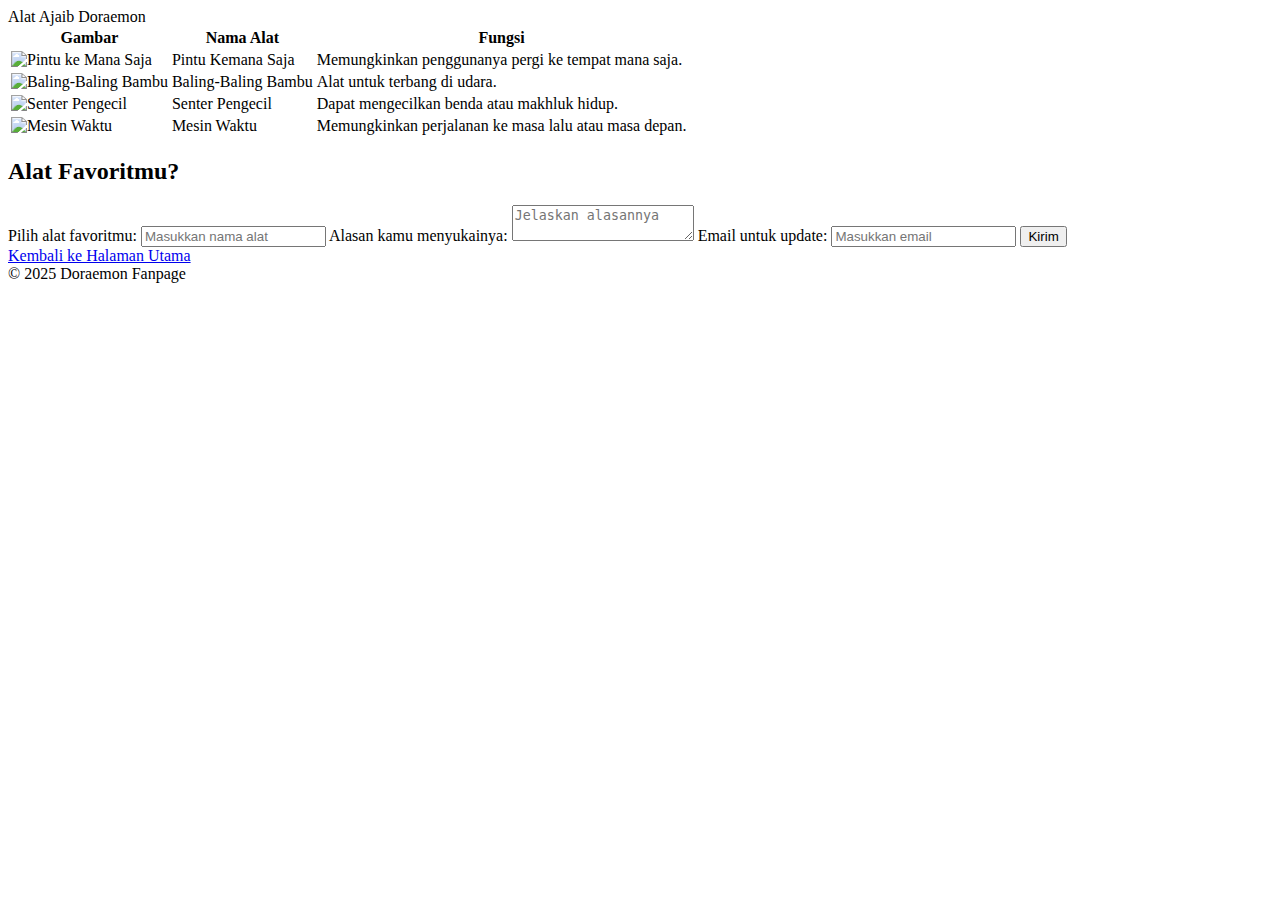
==== gadget.html @ 3695f707 "web doraemon" ====
<!DOCTYPE html>
<html lang="id">
<head>
    <meta charset="UTF-8">
    <meta name="viewport" content="width=device-width, initial-scale=1.0">
    <title>Alat Ajaib Doraemon</title>
    <script src="https://cdn.tailwindcss.com"></script>
</head>
<body class="bg-blue-100 text-gray-700 font-sans">
    <header class="bg-blue-500 text-white text-center py-6 text-3xl font-bold shadow-lg">Alat Ajaib Doraemon</header>
    <div class="overflow-x-auto mt-10 px-4">
        <table class="w-full max-w-4xl mx-auto bg-white rounded-lg shadow-lg overflow-hidden">
            <thead>
                <tr class="bg-blue-500 text-white">
                    <th class="py-4 px-6">Gambar</th>
                    <th class="py-4 px-6">Nama Alat</th>
                    <th class="py-4 px-6">Fungsi</th>
                </tr>
            </thead>
            <tbody>
                <tr class="border-b hover:bg-blue-200">
                    <td class="py-4 px-6"><img src="assets/img/pintu kemana saja.jpeg" alt="Pintu ke Mana Saja" class="w-20 mx-auto"></td>
                    <td class="py-4 px-6">Pintu Kemana Saja</td>
                    <td class="py-4 px-6">Memungkinkan penggunanya pergi ke tempat mana saja.</td>
                </tr>
                <tr class="border-b hover:bg-blue-200">
                    <td class="py-4 px-6"><img src="assets/img/baling bambu.jpeg" alt="Baling-Baling Bambu" class="w-20 mx-auto"></td>
                    <td class="py-4 px-6">Baling-Baling Bambu</td>
                    <td class="py-4 px-6">Alat untuk terbang di udara.</td>
                </tr>
                <tr class="border-b hover:bg-blue-200">
                    <td class="py-4 px-6"><img src="assets/img/senter pengecil.jpeg" alt="Senter Pengecil" class="w-20 mx-auto"></td>
                    <td class="py-4 px-6">Senter Pengecil</td>
                    <td class="py-4 px-6">Dapat mengecilkan benda atau makhluk hidup.</td>
                </tr>
                <tr class="hover:bg-blue-200">
                    <td class="py-4 px-6"><img src="assets/img/mesin waktu.jpg" alt="Mesin Waktu" class="w-20 mx-auto"></td>
                    <td class="py-4 px-6">Mesin Waktu</td>
                    <td class="py-4 px-6">Memungkinkan perjalanan ke masa lalu atau masa depan.</td>
                </tr>
            </tbody>
        </table>
    </div>
    <div class="flex flex-col items-center mt-10">
        <h2 class="text-xl font-semibold">Alat Favoritmu?</h2>
        <form class="bg-white p-6 rounded-lg shadow-lg mt-4 w-80">
            <label for="gadget" class="block mb-2">Pilih alat favoritmu:</label>
            <input type="text" id="gadget" name="gadget" placeholder="Masukkan nama alat" class="border border-gray-300 px-4 py-2 rounded-lg w-full">
            
            <label for="reason" class="block mt-4 mb-2">Alasan kamu menyukainya:</label>
            <textarea id="reason" name="reason" placeholder="Jelaskan alasannya" class="border border-gray-300 px-4 py-2 rounded-lg w-full"></textarea>
            
            <label for="email" class="block mt-4 mb-2">Email untuk update:</label>
            <input type="email" id="email" name="email" placeholder="Masukkan email" class="border border-gray-300 px-4 py-2 rounded-lg w-full">
            
            <button type="submit" class="mt-4 bg-yellow-400 hover:bg-yellow-500 text-black px-6 py-2 rounded-lg shadow-md transition-all">Kirim</button>
        </form>
        <a href="index.html" class="mt-6 bg-yellow-400 hover:bg-yellow-500 text-black px-6 py-3 rounded-lg shadow-md transition-all">Kembali ke Halaman Utama</a>
    </div>
    <footer class="bg-blue-500 text-white text-center py-4 mt-10 shadow-lg">&copy; 2025 Doraemon Fanpage</footer>
</body>
</html>
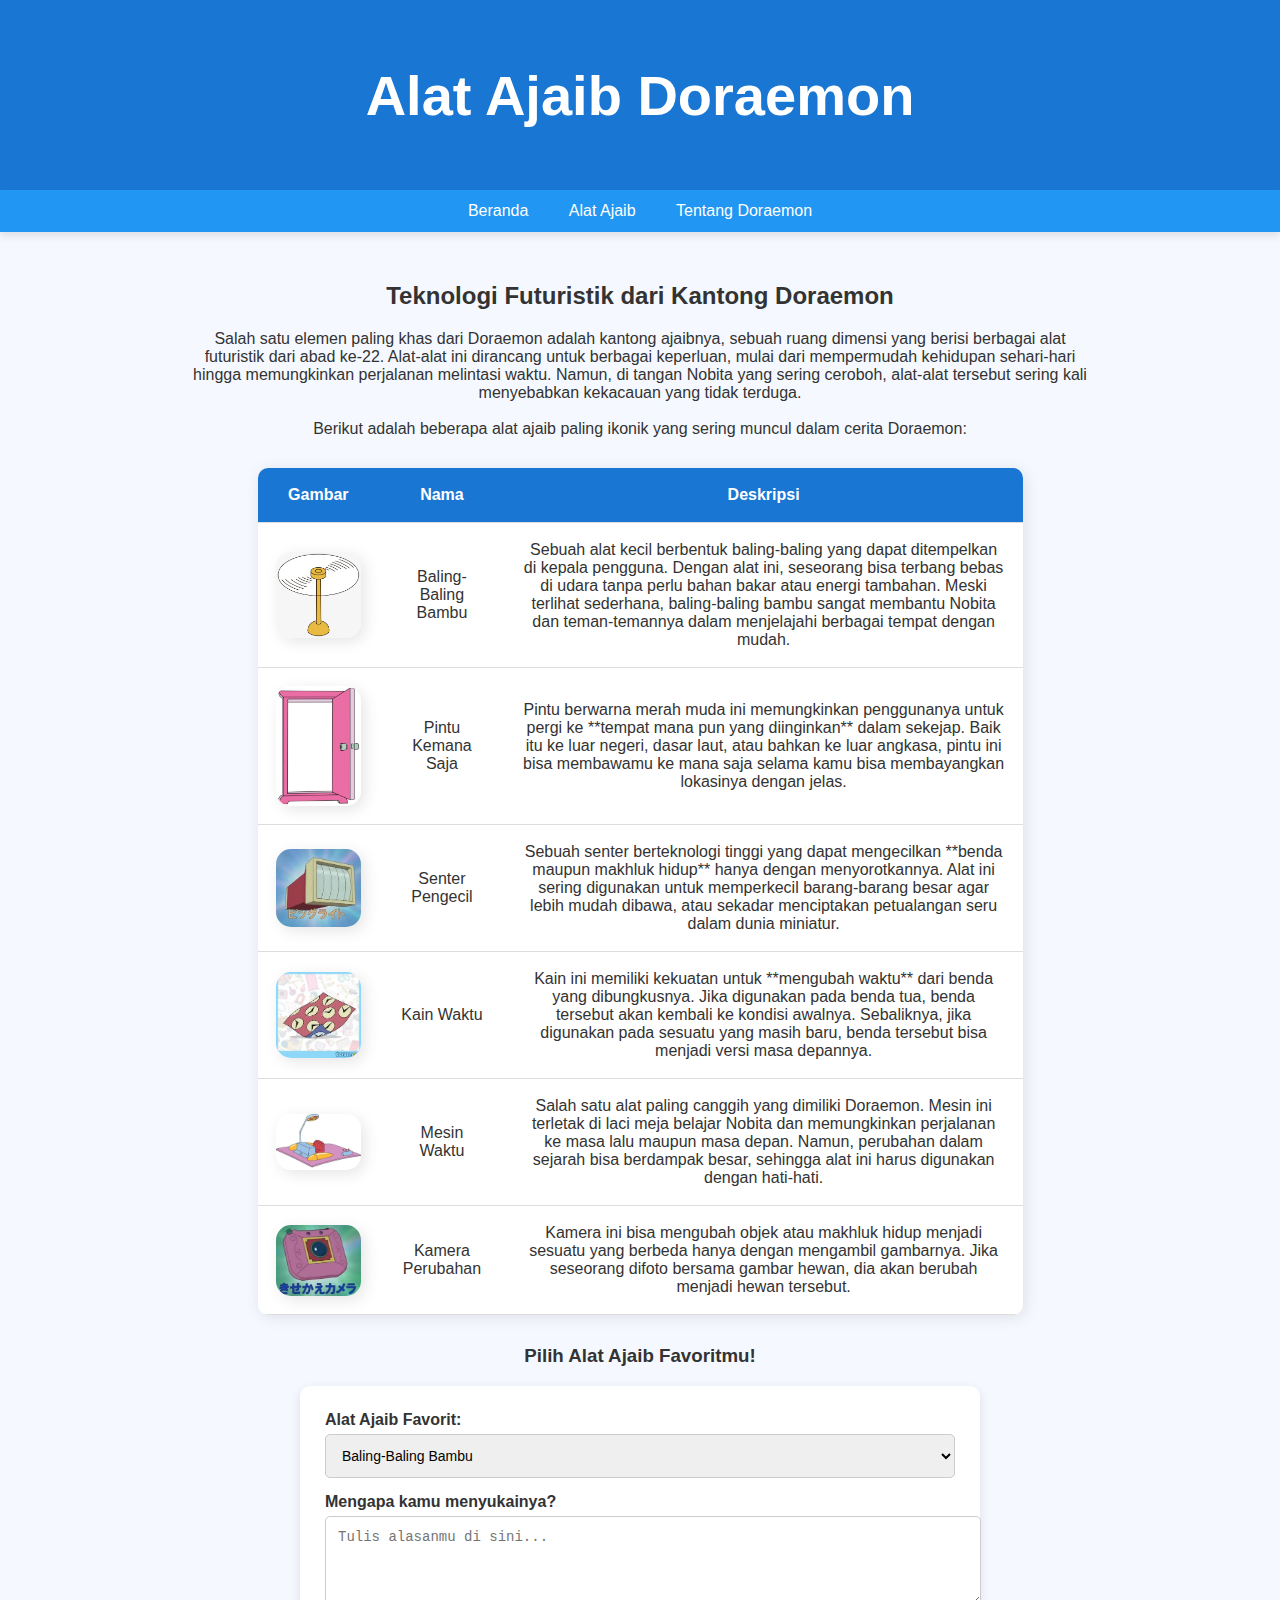
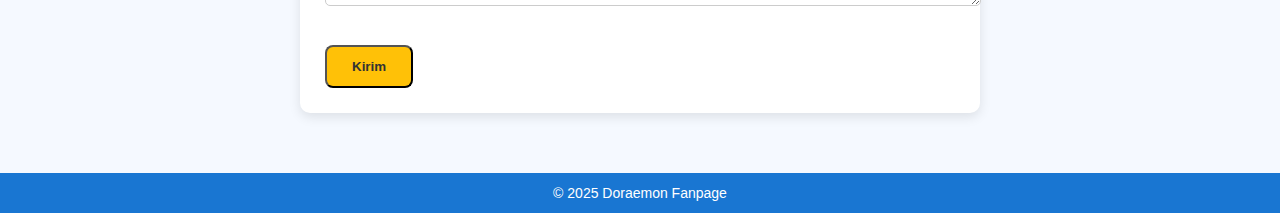
==== commit 49de6864: "web doraemon fix" ====
--- a/gadget.html
+++ b/gadget.html
@@ -4,59 +4,100 @@
     <meta charset="UTF-8">
     <meta name="viewport" content="width=device-width, initial-scale=1.0">
     <title>Alat Ajaib Doraemon</title>
-    <script src="https://cdn.tailwindcss.com"></script>
+    <link rel="stylesheet" href="styles.css">
 </head>
-<body class="bg-blue-100 text-gray-700 font-sans">
-    <header class="bg-blue-500 text-white text-center py-6 text-3xl font-bold shadow-lg">Alat Ajaib Doraemon</header>
-    <div class="overflow-x-auto mt-10 px-4">
-        <table class="w-full max-w-4xl mx-auto bg-white rounded-lg shadow-lg overflow-hidden">
+<body>
+    <header>
+        <h1>Alat Ajaib Doraemon</h1>
+    </header>
+    <nav>
+        <a href="index.html">Beranda</a>
+        <a href="gadget.html">Alat Ajaib</a>
+        <a href="tentang.html">Tentang Doraemon</a>
+    </nav>
+    <main>
+        <h2>Teknologi Futuristik dari Kantong Doraemon</h2>
+        <p>
+            Salah satu elemen paling khas dari Doraemon adalah kantong ajaibnya, sebuah ruang dimensi yang berisi berbagai alat futuristik dari abad ke-22. Alat-alat ini dirancang untuk berbagai keperluan, mulai dari mempermudah kehidupan sehari-hari hingga memungkinkan perjalanan melintasi waktu. Namun, di tangan Nobita yang sering ceroboh, alat-alat tersebut sering kali menyebabkan kekacauan yang tidak terduga.
+            <br><br>
+            Berikut adalah beberapa alat ajaib paling ikonik yang sering muncul dalam cerita Doraemon:
+        </p>
+
+        <table class="gadget-table">
             <thead>
-                <tr class="bg-blue-500 text-white">
-                    <th class="py-4 px-6">Gambar</th>
-                    <th class="py-4 px-6">Nama Alat</th>
-                    <th class="py-4 px-6">Fungsi</th>
+                <tr>
+                    <th>Gambar</th>
+                    <th>Nama</th>
+                    <th>Deskripsi</th>
                 </tr>
             </thead>
             <tbody>
-                <tr class="border-b hover:bg-blue-200">
-                    <td class="py-4 px-6"><img src="assets/img/pintu kemana saja.jpeg" alt="Pintu ke Mana Saja" class="w-20 mx-auto"></td>
-                    <td class="py-4 px-6">Pintu Kemana Saja</td>
-                    <td class="py-4 px-6">Memungkinkan penggunanya pergi ke tempat mana saja.</td>
+                <tr>
+                    <td><img src="assets/img/baling bambu.jpeg" alt="Baling-Baling Bambu"></td>
+                    <td>Baling-Baling Bambu</td>
+                    <td>
+                        Sebuah alat kecil berbentuk baling-baling yang dapat ditempelkan di kepala pengguna. Dengan alat ini, seseorang bisa terbang bebas di udara tanpa perlu bahan bakar atau energi tambahan. Meski terlihat sederhana, baling-baling bambu sangat membantu Nobita dan teman-temannya dalam menjelajahi berbagai tempat dengan mudah.
+                    </td>
                 </tr>
-                <tr class="border-b hover:bg-blue-200">
-                    <td class="py-4 px-6"><img src="assets/img/baling bambu.jpeg" alt="Baling-Baling Bambu" class="w-20 mx-auto"></td>
-                    <td class="py-4 px-6">Baling-Baling Bambu</td>
-                    <td class="py-4 px-6">Alat untuk terbang di udara.</td>
+                <tr>
+                    <td><img src="assets/img/pintu kemana saja.jpeg" alt="Pintu Kemana Saja"></td>
+                    <td>Pintu Kemana Saja</td>
+                    <td>
+                        Pintu berwarna merah muda ini memungkinkan penggunanya untuk pergi ke **tempat mana pun yang diinginkan** dalam sekejap. Baik itu ke luar negeri, dasar laut, atau bahkan ke luar angkasa, pintu ini bisa membawamu ke mana saja selama kamu bisa membayangkan lokasinya dengan jelas.
+                    </td>
                 </tr>
-                <tr class="border-b hover:bg-blue-200">
-                    <td class="py-4 px-6"><img src="assets/img/senter pengecil.jpeg" alt="Senter Pengecil" class="w-20 mx-auto"></td>
-                    <td class="py-4 px-6">Senter Pengecil</td>
-                    <td class="py-4 px-6">Dapat mengecilkan benda atau makhluk hidup.</td>
+                <tr>
+                    <td><img src="assets/img/senter pengecil.jpeg" alt="Senter Pengecil"></td>
+                    <td>Senter Pengecil</td>
+                    <td>
+                        Sebuah senter berteknologi tinggi yang dapat mengecilkan **benda maupun makhluk hidup** hanya dengan menyorotkannya. Alat ini sering digunakan untuk memperkecil barang-barang besar agar lebih mudah dibawa, atau sekadar menciptakan petualangan seru dalam dunia miniatur.
+                    </td>
                 </tr>
-                <tr class="hover:bg-blue-200">
-                    <td class="py-4 px-6"><img src="assets/img/mesin waktu.jpg" alt="Mesin Waktu" class="w-20 mx-auto"></td>
-                    <td class="py-4 px-6">Mesin Waktu</td>
-                    <td class="py-4 px-6">Memungkinkan perjalanan ke masa lalu atau masa depan.</td>
+                <tr>
+                    <td><img src="assets/img/kain waktu.jpeg" alt="Kain Waktu"></td>
+                    <td>Kain Waktu</td>
+                    <td>
+                        Kain ini memiliki kekuatan untuk **mengubah waktu** dari benda yang dibungkusnya. Jika digunakan pada benda tua, benda tersebut akan kembali ke kondisi awalnya. Sebaliknya, jika digunakan pada sesuatu yang masih baru, benda tersebut bisa menjadi versi masa depannya.
+                    </td>
+                </tr>
+                <tr>
+                    <td><img src="assets/img/mesin waktu.jpg" alt="Mesin Waktu"></td>
+                    <td>Mesin Waktu</td>
+                    <td>
+                        Salah satu alat paling canggih yang dimiliki Doraemon. Mesin ini terletak di laci meja belajar Nobita dan memungkinkan perjalanan ke masa lalu maupun masa depan. Namun, perubahan dalam sejarah bisa berdampak besar, sehingga alat ini harus digunakan dengan hati-hati.
+                    </td>
+                </tr>
+                <tr>
+                    <td><img src="assets/img/kamera perubahan.jpeg" alt="Kamera Perubahan"></td>
+                    <td>Kamera Perubahan</td>
+                    <td>
+                        Kamera ini bisa mengubah objek atau makhluk hidup menjadi sesuatu yang berbeda hanya dengan mengambil gambarnya. Jika seseorang difoto bersama gambar hewan, dia akan berubah menjadi hewan tersebut.
+                    </td>
                 </tr>
             </tbody>
         </table>
-    </div>
-    <div class="flex flex-col items-center mt-10">
-        <h2 class="text-xl font-semibold">Alat Favoritmu?</h2>
-        <form class="bg-white p-6 rounded-lg shadow-lg mt-4 w-80">
-            <label for="gadget" class="block mb-2">Pilih alat favoritmu:</label>
-            <input type="text" id="gadget" name="gadget" placeholder="Masukkan nama alat" class="border border-gray-300 px-4 py-2 rounded-lg w-full">
-            
-            <label for="reason" class="block mt-4 mb-2">Alasan kamu menyukainya:</label>
-            <textarea id="reason" name="reason" placeholder="Jelaskan alasannya" class="border border-gray-300 px-4 py-2 rounded-lg w-full"></textarea>
-            
-            <label for="email" class="block mt-4 mb-2">Email untuk update:</label>
-            <input type="email" id="email" name="email" placeholder="Masukkan email" class="border border-gray-300 px-4 py-2 rounded-lg w-full">
-            
-            <button type="submit" class="mt-4 bg-yellow-400 hover:bg-yellow-500 text-black px-6 py-2 rounded-lg shadow-md transition-all">Kirim</button>
-        </form>
-        <a href="index.html" class="mt-6 bg-yellow-400 hover:bg-yellow-500 text-black px-6 py-3 rounded-lg shadow-md transition-all">Kembali ke Halaman Utama</a>
-    </div>
-    <footer class="bg-blue-500 text-white text-center py-4 mt-10 shadow-lg">&copy; 2025 Doraemon Fanpage</footer>
+        <section class="form-section">
+            <h3>Pilih Alat Ajaib Favoritmu! </h3>
+            <form action="#" method="post" class="form-card">
+                <label for="alat-favorit">Alat Ajaib Favorit:</label>
+                <select id="alat-favorit" name="alat-favorit">
+                    <option value="Baling-Baling Bambu">Baling-Baling Bambu</option>
+                    <option value="Pintu Kemana Saja">Pintu Kemana Saja</option>
+                    <option value="Senter Pengecil">Senter Pengecil</option>
+                    <option value="Kain Waktu">Kain Waktu</option>
+                    <option value="Mesin Waktu">Mesin Waktu</option>
+                    <option value="Kamera Perubahan">Kamera Perubahan</option>
+                </select>
+    
+                <label for="alasan-alat">Mengapa kamu menyukainya?</label>
+                <textarea id="alasan-alat" name="alasan-alat" rows="4" placeholder="Tulis alasanmu di sini..."></textarea>
+    
+                <button type="submit" class="btn">Kirim </button>
+            </form>
+        </section>
+    </main>
+    <footer>
+        &copy; 2025 Doraemon Fanpage
+    </footer>
 </body>
-</html>+</html>
--- a/styles.css
+++ b/styles.css
@@ -0,0 +1,167 @@
+
+body {
+    font-family: 'Poppins', Arial, sans-serif;
+    background-color: #F5F9FF;
+    color: #333;
+    margin: 0;
+    padding: 0;
+    text-align: center;
+}
+
+header {
+    background-color: #1976D2;
+    color: white;
+    padding: 25px;
+    font-size: 28px;
+    font-weight: 600;
+    box-shadow: 0 4px 8px rgba(0, 0, 0, 0.1);
+}
+
+nav {
+    background-color: #2196F3;
+    padding: 12px;
+    box-shadow: 0 4px 8px rgba(0, 0, 0, 0.1);
+}
+
+nav a {
+    color: white;
+    text-decoration: none;
+    padding: 12px 18px;
+    font-size: 16px;
+    border-radius: 5px;
+    transition: 0.3s ease-in-out;
+}
+
+nav a:hover {
+    background-color: #1565C0;
+}
+
+main {
+    padding: 30px;
+    max-width: 900px;
+    margin: auto;
+    text-align: left;
+}
+
+img {
+    width: 220px;
+    border-radius: 15px;
+    box-shadow: 4px 4px 15px rgba(0, 0, 0, 0.1);
+    transition: 0.3s ease-in-out;
+}
+
+img:hover {
+    transform: scale(1.05);
+}
+
+.btn {
+    display: inline-block;
+    background-color: #FFC107;
+    color: #333;
+    padding: 12px 25px;
+    margin-top: 20px;
+    text-decoration: none;
+    font-weight: 600;
+    border-radius: 8px;
+    transition: 0.3s ease-in-out;
+}
+
+.btn:hover {
+    background-color: #FFB300;
+    transform: translateY(-3px);
+}
+
+table {
+    width: 85%;
+    margin: 30px auto;
+    border-collapse: collapse;
+    background: white;
+    box-shadow: 2px 2px 15px rgba(0, 0, 0, 0.1);
+    border-radius: 10px;
+    overflow: hidden;
+}
+
+th, td {
+    padding: 18px;
+    border-bottom: 1px solid #ddd;
+    text-align: center;
+}
+
+th {
+    background-color: #1976D2;
+    color: white;
+    font-weight: 600;
+}
+
+tr:hover {
+    background-color: #E3F2FD;
+}
+
+form {
+    background: white;
+    padding: 25px;
+    border-radius: 10px;
+    box-shadow: 0 4px 12px rgba(0, 0, 0, 0.1);
+    width: 70%;
+    margin: auto;
+    text-align: left;
+}
+
+label {
+    display: block;
+    font-weight: 600;
+    margin-bottom: 5px;
+}
+
+input, textarea, select {
+    width: 100%;
+    padding: 12px;
+    margin-bottom: 15px;
+    border: 1px solid #ccc;
+    border-radius: 5px;
+    font-size: 14px;
+    transition: 0.3s ease-in-out;
+}
+
+input:focus, textarea:focus, select:focus {
+    border-color: #1976D2;
+    outline: none;
+    box-shadow: 0 0 5px rgba(25, 118, 210, 0.3);
+}
+
+
+footer {
+    background-color: #1976D2;
+    color: white;
+    padding: 12px;
+    margin-top: 30px;
+    font-size: 14px;
+}
+
+
+header h1, main h2, main p {
+    text-align: center;
+}
+
+
+.intro {
+    text-align: center;
+}
+
+.intro img {
+    display: block;
+    margin: 0 auto;
+    max-width: 100%;
+    height: auto;
+}
+
+main {
+    text-align: center;
+}
+
+main img {
+    display: block;
+    margin: 0 auto;
+    max-width: 100%;
+    height: auto;
+}